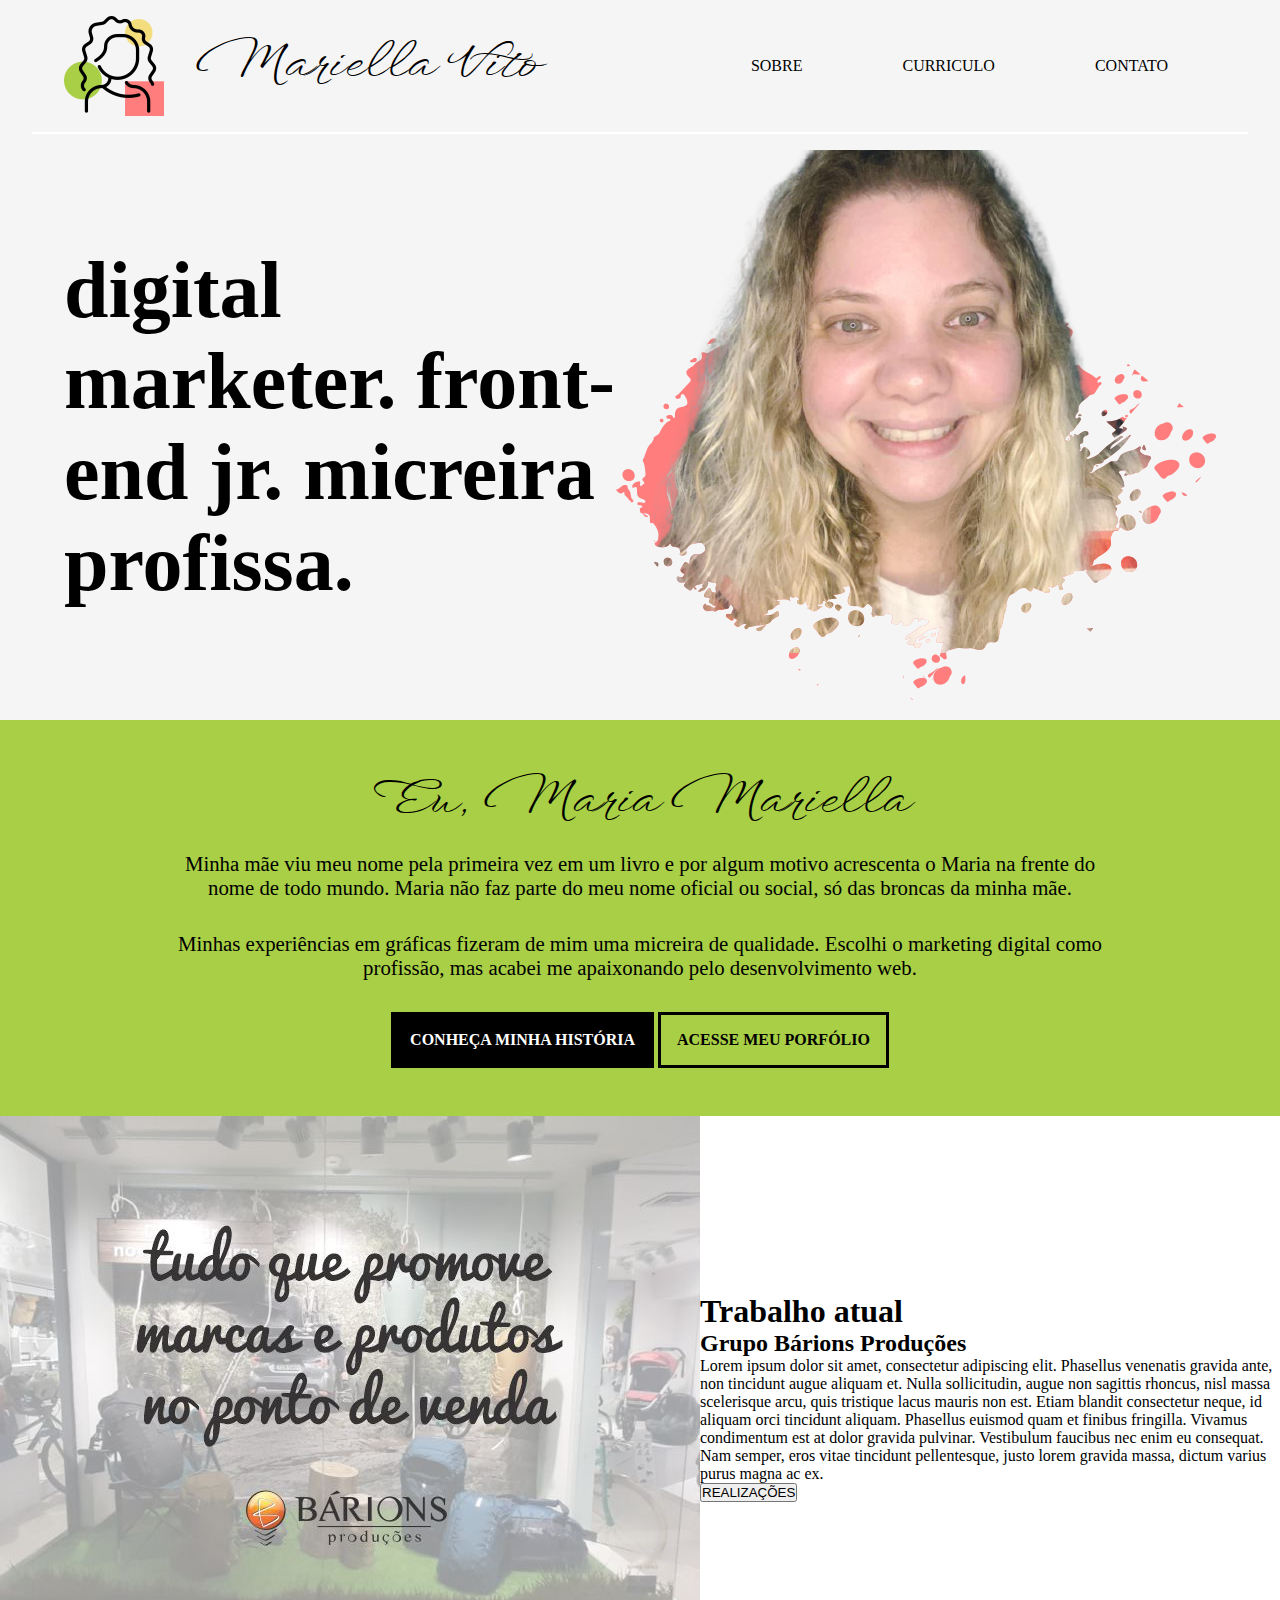
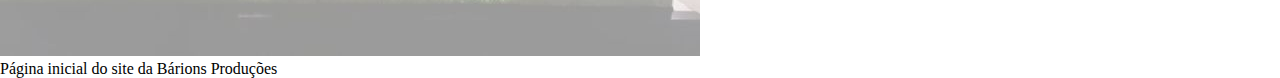
==== index.html @ 75972f06 "Initial commit" ====
<!DOCTYPE html>
<html lang="pt-br">
<head>
    <meta charset="UTF-8">
    <meta http-equiv="X-UA-Compatible" content="IE=edge">
    <meta name="viewport" content="width=device-width, initial-scale=1.0">
    <link rel="stylesheet" type="text/css" href="estilos/index.css">
    <title>Mariella Vito: Digital marketer, front-end jr e micreira profissa.</title>
</head>
<body>

    <header>
        <div id="navegacao">
            <div id="logo">
                <img src="imagens/header/logo-mari.png" alt="Logo Mariella Vito" onmouseover="this.src='imagens/header/logo-mari-2.png'" onmouseout="this.src='imagens/header/logo-mari.png'">
                <h1>Mariella Vito</h1>
            </div>

            <nav id="menu">
                <ul>
                    <li class="menu1"><a href="sobre.html">SOBRE</a></li>
                    <li class="menu2"><a href="curriculo.html">CURRICULO</a></li>
                    <li class="menu3"><a href="contato.html">CONTATO</a></li>
                </ul>
            </nav>
        </div>

        <div id="banner">

            <div class="txt-banner">
                
                <h1><span class="destaques">digital marketer</span>. <span class="destaques"> front-end jr</span>. <span class="destaques"> micreira profissa</span>. </h1> 
            
            </div>

            <div class="img-banner">
                <img src="imagens/header/mariella-vito-rosa.png" alt="Mariella Vito" onmouseover="this.src='imagens/header/mariella-vito-verde.png'" onmouseout="this.src='imagens/header/mariella-vito-rosa.png'">
            </div>

        </div>
        
        
    </header>

    <main>
        <section id="sobre">
            <h1> Eu, Maria Mariella </h1>
            <p> Minha mãe viu meu nome pela primeira vez em um livro e por algum motivo acrescenta o Maria na frente do nome de todo mundo. Maria não faz parte do meu nome oficial ou social, só das broncas da minha mãe. </p>
            <p> Minhas experiências em gráficas fizeram de mim uma <a href="#">micreira de qualidade</a>. Escolhi o <a href="#">marketing digital</a> como profissão, mas acabei me apaixonando pelo <a href="#">desenvolvimento web</a>.</p>

            <button id="btn-sobre"> <a href="sobre.html">CONHEÇA MINHA HISTÓRIA</a> </button>
            <button id="btn-portfolio"> <a href="curriculo.html">ACESSE MEU PORFÓLIO </a></button>
        </section>

        <section id="trabalhos">
            <div id="barions">
                <figure>
                    <img src="imagens/trabalhos-recentes/barions-producoes-tudo-pdv.jpg" alt="Logo da empresa Bárions Produções">
                    <figcaption> Página inicial do site da Bárions Produções </figcaption>
                </figure>
            </div>
            <div>
                <h1> Trabalho atual</h1>
                <h2> Grupo Bárions Produções</h2>

                <p>Lorem ipsum dolor sit amet, consectetur adipiscing elit. Phasellus venenatis gravida ante, non tincidunt augue aliquam et. Nulla sollicitudin, augue non sagittis rhoncus, nisl massa scelerisque arcu, quis tristique lacus mauris non est. Etiam blandit consectetur neque, id aliquam orci tincidunt aliquam. Phasellus euismod quam et finibus fringilla. Vivamus condimentum est at dolor gravida pulvinar. Vestibulum faucibus nec enim eu consequat. Nam semper, eros vitae tincidunt pellentesque, justo lorem gravida massa, dictum varius purus magna ac ex.</p>

                <button>REALIZAÇÕES</button>
            </div>

        </section>
    </main>
    
</body>
</html>
---- estilos/index.css ----
@import url('https://fonts.googleapis.com/css2?family=WindSong:wght@400;500&display=swap');

*{
    margin: 0;
    padding: 0;
}

body {
    font: normal 1rem 'Montserrat';

}

header {
    background: whitesmoke;
}

a {
    text-decoration: none;
    color: black;
}

a:hover {
    font-weight: bold;
    
}

/* Navegação */

header #navegacao, #banner {
    display: flex;
    align-items: center;
    justify-content: space-between;
    padding: 1rem 2rem;
    width: 90%;
    margin: auto;
}

header #navegacao {
    border-bottom: 2px solid white;
}

header #navegacao #logo {
    display: flex;
    align-items: center;
}

header #navegacao #logo h1 {
    font: 400 3rem 'WindSong', cursive;
    padding-left: 2rem;
}

header #navegacao #logo h1:hover {
    text-shadow: 1px 1px 3px gray;
}

header #navegacao #menu ul li {
    display: inline;
    padding: 3rem;
   
}

/* Banner do header */

header #banner .txt-banner {
    font-size: 2.5rem;
}

header #banner .txt-banner .destaques:hover {
    /* escolho a cor do fundo */
    background: linear-gradient(to left, #FF7D7D, #F4DD7D, #A8CF45);
    /* faço um power clip no texto */
    -webkit-background-clip: text;
    /* deixo o preenchimento do texto transparente 
    sugestão do css-tricks:
    -webkit-text-fill-color: transparent; */
    color: transparent;
    
}

/* Eu, Maria Mariella */

main #sobre {
    background: #A8CF45;
    padding: 2rem 3rem 3rem 3rem;
    text-align: center;
    
    
}

main #sobre h1 {
    font: 400 3rem 'WindSong', cursive;
    text-align: center;
    padding: 1rem 0;
}

main #sobre h1:hover {
    text-shadow: 1px 1px 3px black;
}

main #sobre p {
    width: 80%;
    margin: auto;
    padding-bottom: 2rem;
    font-size: 1.3rem;
}

main #sobre #btn-sobre {
    background-color: black;
    color: white;
    font: bold 1rem 'Montserrat';
    padding: 1rem;
    border: 3px solid black;
}

main #sobre #btn-sobre a {
    color: white;
}

main #sobre #btn-sobre a:hover {
    color: black;
}

main #sobre #btn-sobre:hover {
    background: white;
    border: 3px solid white;
    color: black;
    

}

main #sobre #btn-portfolio {
    background-color: transparent;
    font: bold 1rem 'Montserrat';
    padding: 1rem;
    border: 3px solid black;
}


main #sobre #btn-portfolio:hover {
    border: 3px solid white;
    color: white;
}

main #sobre #btn-portfolio a {
    color: black;
}

main #sobre #btn-portfolio a:hover {
    color: white;
}

main #trabalhos {
    display: flex;
    align-items: center;
}
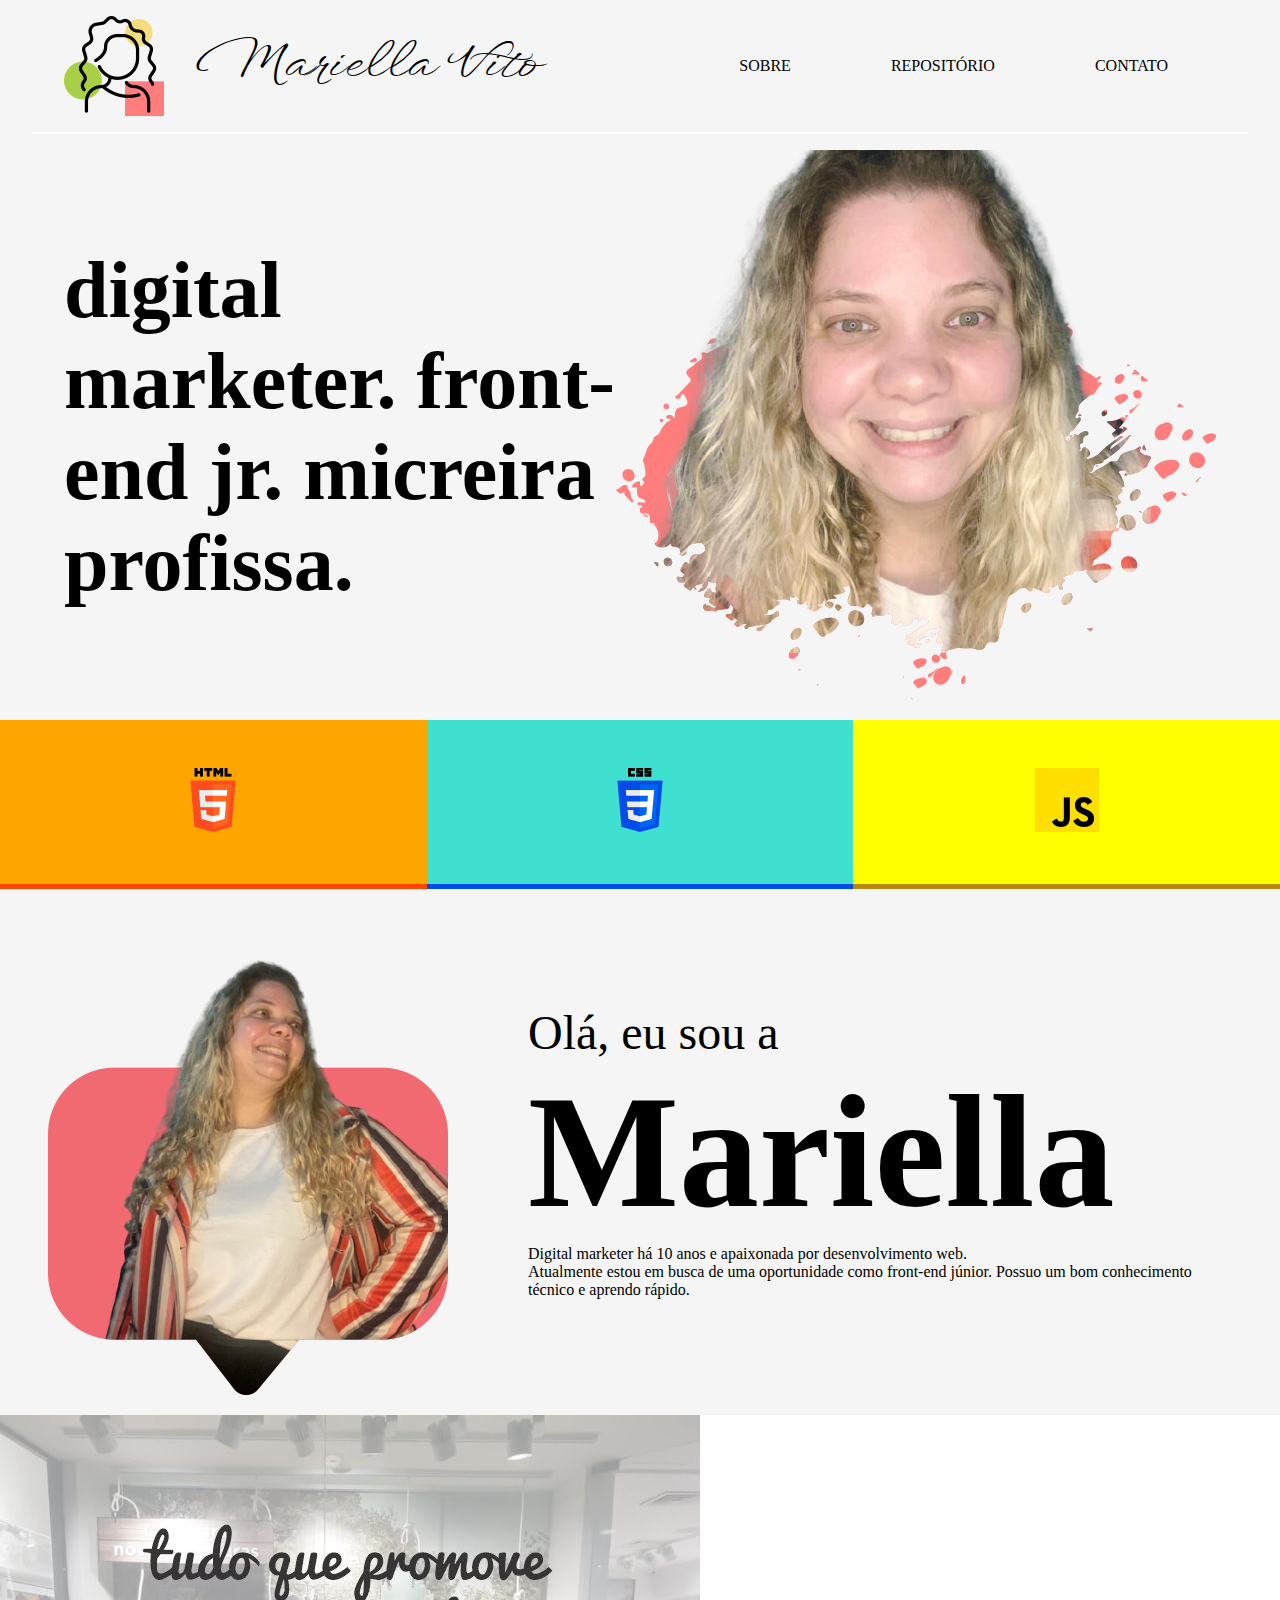
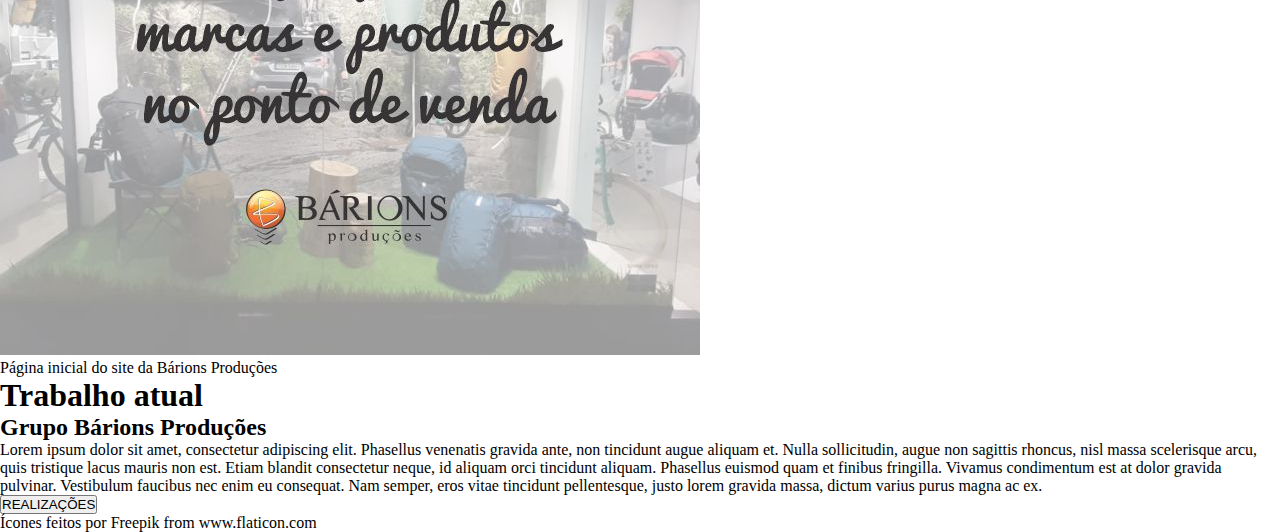
==== commit 4a9f0746: "Primeiras seções" ====
--- a/index.html
+++ b/index.html
@@ -19,7 +19,7 @@
             <nav id="menu">
                 <ul>
                     <li class="menu1"><a href="sobre.html">SOBRE</a></li>
-                    <li class="menu2"><a href="curriculo.html">CURRICULO</a></li>
+                    <li class="menu2"><a href="curriculo.html">REPOSITÓRIO</a></li>
                     <li class="menu3"><a href="contato.html">CONTATO</a></li>
                 </ul>
             </nav>
@@ -43,13 +43,31 @@
     </header>
 
     <main>
+
+        <section id="linguagens__programacao">
+            <div class="html">
+                <img src="imagens/linguagens/html-5-mariella-vito.png" alt="Ícone que representa o HTML 5 | Mariella Vito" title="HTML | Certificados">
+
+            </div>
+            <div class="css">
+                <img src="imagens/linguagens/css-3-mariella-vito.png" alt="Ícone que representa o CSS 3 | Mariella Vito" title="CSS | Certificados">
+            </div>
+            <div class="js">
+                <img src="imagens/linguagens/javascript-mariella-vito.png" alt="Ícone que representa a linguagem Javascript | Mariella Vito" title="JS | Certificados">
+            </div>
+        </section>
         <section id="sobre">
-            <h1> Eu, Maria Mariella </h1>
-            <p> Minha mãe viu meu nome pela primeira vez em um livro e por algum motivo acrescenta o Maria na frente do nome de todo mundo. Maria não faz parte do meu nome oficial ou social, só das broncas da minha mãe. </p>
-            <p> Minhas experiências em gráficas fizeram de mim uma <a href="#">micreira de qualidade</a>. Escolhi o <a href="#">marketing digital</a> como profissão, mas acabei me apaixonando pelo <a href="#">desenvolvimento web</a>.</p>
+            <figure>
+                <img src="imagens/sobre/mariella-vito-pastre.png" alt="Foto da Mariella Vito">
+            </figure>
 
-            <button id="btn-sobre"> <a href="sobre.html">CONHEÇA MINHA HISTÓRIA</a> </button>
-            <button id="btn-portfolio"> <a href="curriculo.html">ACESSE MEU PORFÓLIO </a></button>
+            <div class="sobre__txt">
+                <p class="ola">Olá, eu sou a </p>
+                <h1> Mariella </h1>
+                <p>Digital marketer há 10 anos e apaixonada por desenvolvimento web.</p>
+                    
+                <p>Atualmente estou em busca de uma oportunidade como front-end júnior. Possuo um bom conhecimento técnico e aprendo rápido.</p>
+            </div>
         </section>
 
         <section id="trabalhos">
@@ -70,6 +88,10 @@
 
         </section>
     </main>
+
+    <footer>
+        <div>Ícones feitos por <a href="https://www.freepik.com" title="Freepik">Freepik</a> from <a href="https://www.flaticon.com/br/" title="Flaticon">www.flaticon.com</a></div>
+    </footer>
     
 </body>
 </html>--- a/estilos/index.css
+++ b/estilos/index.css
@@ -3,6 +3,12 @@
 *{
     margin: 0;
     padding: 0;
+}
+
+:root {
+    --rosa: #FF7D7D;
+    --amarelo: #F4DD7D;
+    --verde: #A8CF45;
 }
 
 body {
@@ -76,80 +82,57 @@
     color: transparent;
     
 }
+main #linguagens__programacao {
+    display: flex;
+    justify-content: space-around;
+    text-align: center;
+}
+
+.html {
+    width: 33%;
+    padding: 3em;
+    border-bottom: 5px solid orangered;
+    background-color: orange;
+}
+
+.css {
+    width: 33%;
+    padding: 3em;
+    border-bottom: 5px solid #004CE8;
+    background-color: turquoise;
+}
+
+.js {
+    width: 33%;
+    padding: 3em;
+    border-bottom: 5px solid darkgoldenrod;
+    background-color: yellow;
+}
 
 /* Eu, Maria Mariella */
 
 main #sobre {
-    background: #A8CF45;
-    padding: 2rem 3rem 3rem 3rem;
-    text-align: center;
-    
-    
+    display: flex;
+    background-color: whitesmoke;
+    padding: 1em 3em;
+    gap: 5em;
+}
+
+main .sobre__txt {
+    width: 80%;
+    margin: auto;
+
+}
+
+main .sobre__txt .ola {
+    font-size: 3em;
 }
 
 main #sobre h1 {
-    font: 400 3rem 'WindSong', cursive;
-    text-align: center;
-    padding: 1rem 0;
+    font-size: 10em;
 }
 
 main #sobre h1:hover {
-    text-shadow: 1px 1px 3px black;
+    text-shadow: 1px 1px 3px gray;
 }
 
-main #sobre p {
-    width: 80%;
-    margin: auto;
-    padding-bottom: 2rem;
-    font-size: 1.3rem;
-}
-
-main #sobre #btn-sobre {
-    background-color: black;
-    color: white;
-    font: bold 1rem 'Montserrat';
-    padding: 1rem;
-    border: 3px solid black;
-}
-
-main #sobre #btn-sobre a {
-    color: white;
-}
-
-main #sobre #btn-sobre a:hover {
-    color: black;
-}
-
-main #sobre #btn-sobre:hover {
-    background: white;
-    border: 3px solid white;
-    color: black;
-    
-
-}
-
-main #sobre #btn-portfolio {
-    background-color: transparent;
-    font: bold 1rem 'Montserrat';
-    padding: 1rem;
-    border: 3px solid black;
-}
-
-
-main #sobre #btn-portfolio:hover {
-    border: 3px solid white;
-    color: white;
-}
-
-main #sobre #btn-portfolio a {
-    color: black;
-}
-
-main #sobre #btn-portfolio a:hover {
-    color: white;
-}
-
-main #trabalhos {
-    display: flex;
-    align-items: center;
-}
